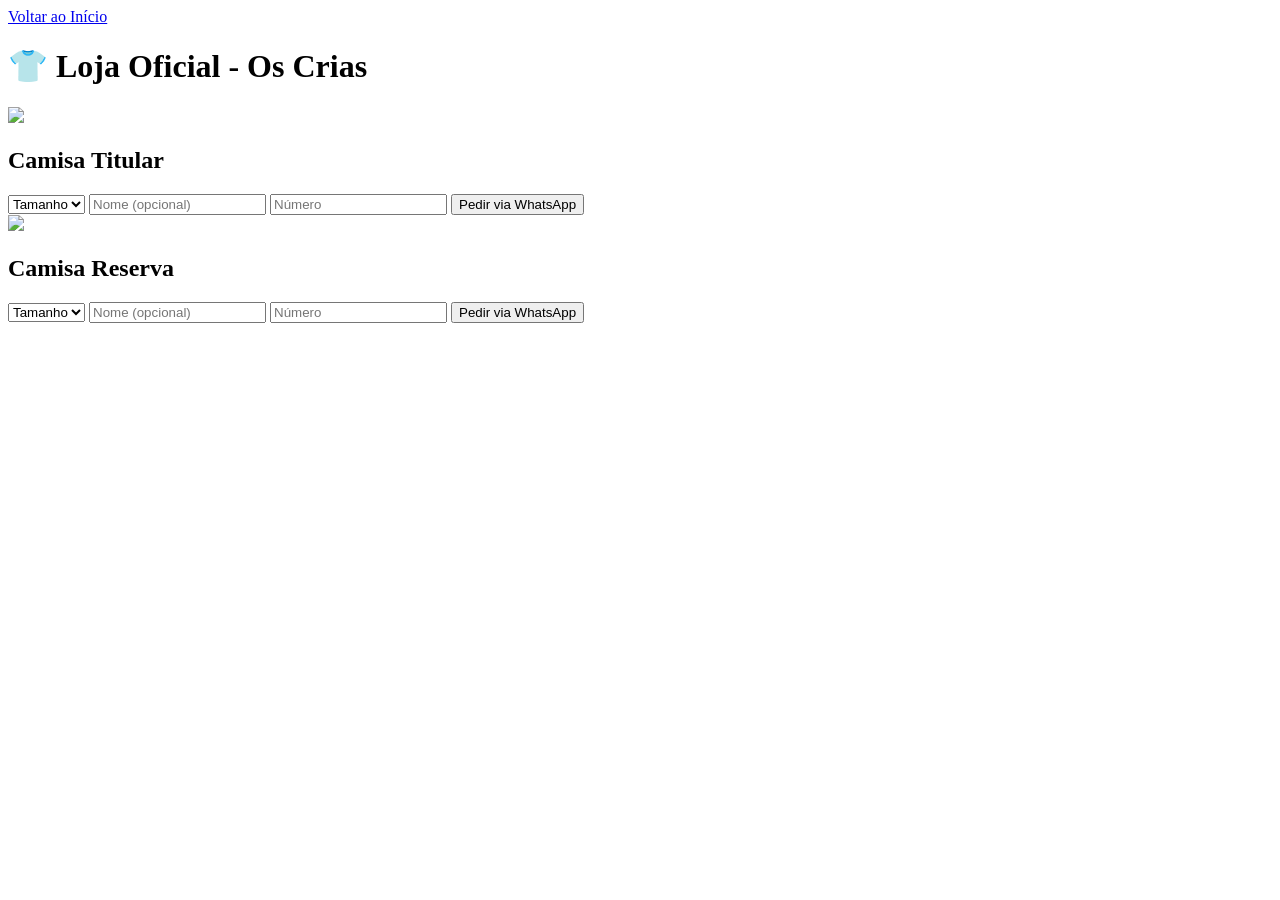
==== camisa.html @ c4d37cf3 "Loja Dos Crias" ====
<!DOCTYPE html>
<html lang="pt-br">
<head>
  <meta charset="UTF-8">
  <title>Loja - Os Crias</title>
  <link rel="stylesheet" href="camisa.css">
</head>
<body>
<div class="nav-topo">
    <a href="index.html" class="btn-voltar-premium">
        <i class="fas fa-chevron-left"></i> Voltar ao Início
    </a>
</div>

<h1>👕 Loja Oficial - Os Crias</h1>

<div class="loja">

  <!-- CAMISA 1 -->
  <div class="produto">
    <img src="camisa1.jpeg">

    <h2>Camisa Titular</h2>

    <select class="tamanho">
      <option>Tamanho</option>
      <option>P</option>
      <option>M</option>
      <option>G</option>
      <option>GG</option>
    </select>

    <input type="text" class="nome" placeholder="Nome (opcional)">
    <input type="number" class="numero" placeholder="Número">

    <button onclick="pedir(this, 'Camisa Titular')">
      Pedir via WhatsApp
    </button>
  </div>

  <!-- CAMISA 2 -->
  <div class="produto">
    <img src="camisa2.jpeg">

    <h2>Camisa Reserva</h2>

    <select class="tamanho">
      <option>Tamanho</option>
      <option>P</option>
      <option>M</option>
      <option>G</option>
      <option>GG</option>
    </select>

    <input type="text" class="nome" placeholder="Nome (opcional)">
    <input type="number" class="numero" placeholder="Número">

    <button onclick="pedir(this, 'Camisa Reserva')">
      Pedir via WhatsApp
    </button>
  </div>

</div>

<script src="camisa.js"></script>
</body>
</html>
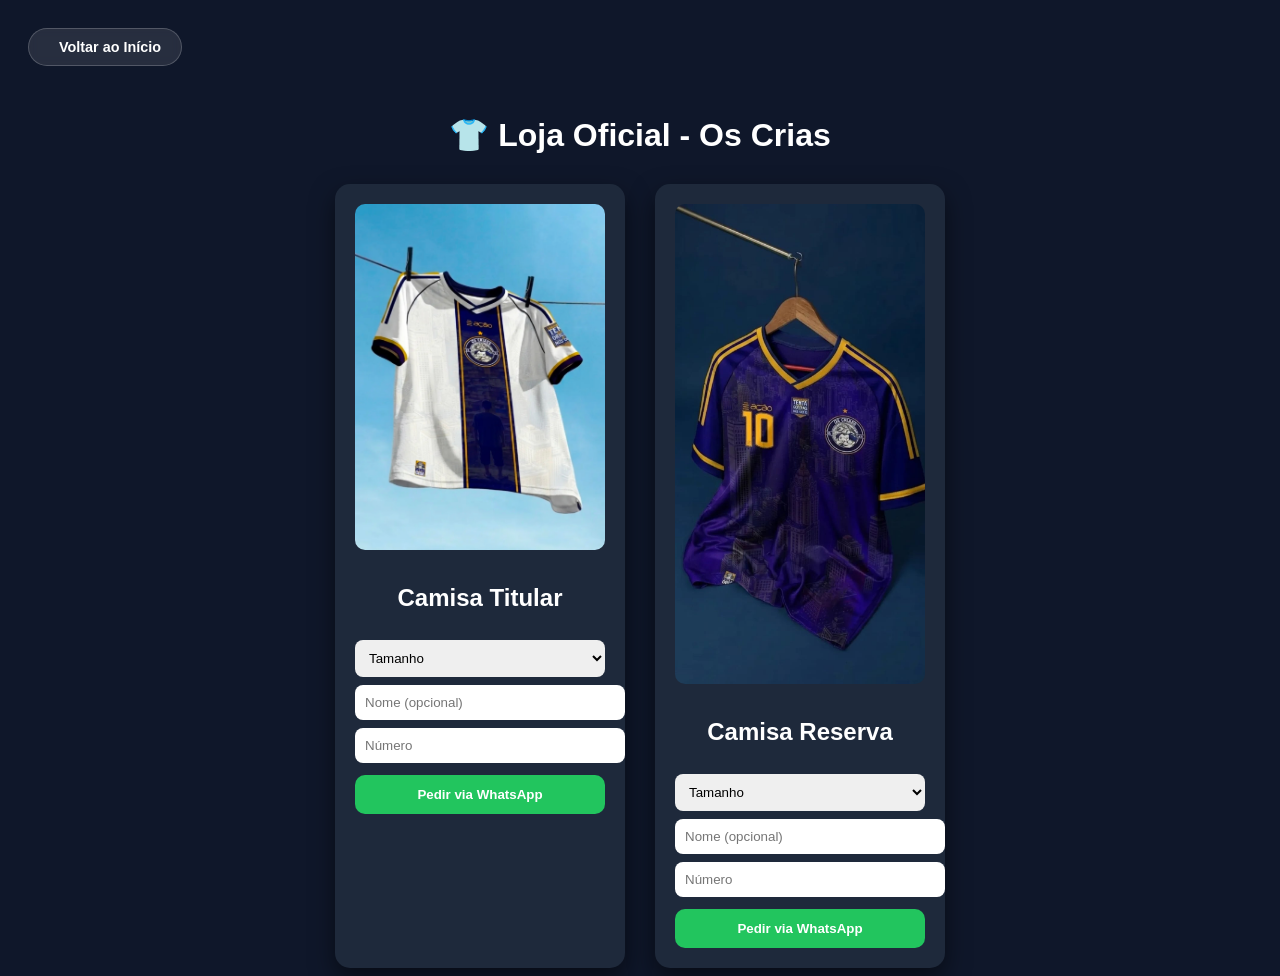
==== commit cc7c0f4a: "alterações da camisa." ====
--- a/camisa.html
+++ b/camisa.html
@@ -18,7 +18,7 @@
 
   <!-- CAMISA 1 -->
   <div class="produto">
-    <img src="camisa1.jpeg">
+    <img src="Camisa1.jpeg">
 
     <h2>Camisa Titular</h2>
 
@@ -40,7 +40,7 @@
 
   <!-- CAMISA 2 -->
   <div class="produto">
-    <img src="camisa2.jpeg">
+    <img src="Camisa2.jpeg">
 
     <h2>Camisa Reserva</h2>
 
--- a/camisa.css
+++ b/camisa.css
@@ -0,0 +1,98 @@
+body {
+  background: #0f172a;
+  color: white;
+  font-family: Arial;
+  text-align: center;
+}
+
+h1 {
+  margin: 30px 0;
+}
+
+.loja {
+  display: flex;
+  justify-content: center;
+  gap: 30px;
+  flex-wrap: wrap;
+}
+
+.produto {
+  background: #1e293b;
+  padding: 20px;
+  border-radius: 15px;
+  width: 250px;
+  box-shadow: 0 10px 25px rgba(0,0,0,0.5);
+  transition: 0.3s;
+}
+
+.produto:hover {
+  transform: translateY(-5px);
+}
+
+.produto img {
+  width: 100%;
+  border-radius: 10px;
+  margin-bottom: 10px;
+}
+
+select, input {
+  width: 100%;
+  padding: 10px;
+  margin-top: 8px;
+  border-radius: 8px;
+  border: none;
+}
+
+button {
+  width: 100%;
+  margin-top: 12px;
+  padding: 12px;
+  border: none;
+  border-radius: 10px;
+  background: #22c55e;
+  color: white;
+  font-weight: bold;
+  cursor: pointer;
+  transition: 0.3s;
+}
+
+button:hover {
+  background: #16a34a;
+  transform: scale(1.05);
+}
+
+/* Container do topo para o botão não ficar colado na borda */
+.nav-topo {
+    padding: 20px;
+    width: 100%;
+    display: flex;
+    justify-content: flex-start;
+}
+
+/* Estilo do Botão Voltar Premium */
+.btn-voltar-premium {
+    background: rgba(255, 255, 255, 0.1); /* Fundo transparente fumê */
+    color: white;
+    text-decoration: none;
+    padding: 10px 20px;
+    border-radius: 50px;
+    font-weight: bold;
+    font-size: 0.9rem;
+    border: 1px solid rgba(255, 255, 255, 0.2);
+    display: flex;
+    align-items: center;
+    gap: 10px;
+    transition: 0.3s;
+    backdrop-filter: blur(5px); /* Efeito de vidro */
+}
+
+.btn-voltar-premium:hover {
+    background: #5865F2; /* Cor azul do time */
+    border-color: #5865F2;
+    transform: translateX(-5px); /* Ele dá um "pulo" para a esquerda */
+    box-shadow: 0 0 20px rgba(88, 101, 242, 0.4);
+}
+
+.btn-voltar-premium i {
+    font-size: 0.8rem;
+}
